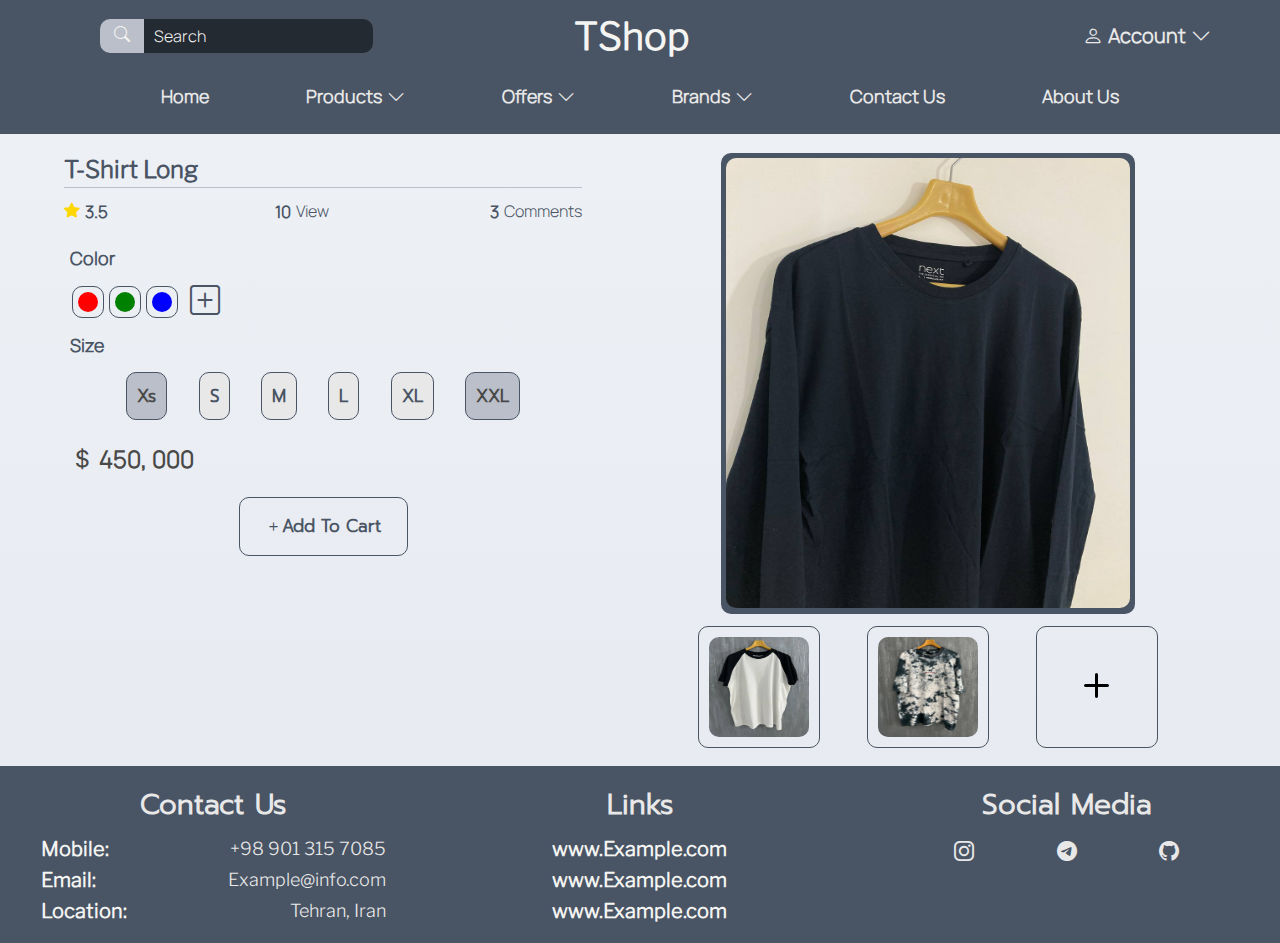
==== pages/product.html @ 07ce9eb4 "product image section added to the product.html, style in product.css and should complete open produ" ====
<!DOCTYPE html>
<html lang="en">

<head>
    <meta charset="UTF-8">
    <meta http-equiv="X-UA-Compatible" content="IE=edge">
    <meta name="viewport" content="width=device-width, initial-scale=1.0">
    <title>Product</title>
    <link rel="stylesheet" href="https://cdn.jsdelivr.net/npm/bootstrap-icons@1.9.1/font/bootstrap-icons.css">
    <link href="../css/header.css" rel="stylesheet" />
    <link href="../css/footer.css" rel="stylesheet" />
    <link href="../css/product.css" rel="stylesheet" />
</head>

<body>
    <header class="header-container">
        <div class="header-top-items-container">
            <div class="center header-searchbox-container">
                <span class="bi bi-search"></span>
                <input type="text" id="header-search-input" name="header-search-input" placeholder="Search" />
            </div>
            <a href="#" class="logo-title">TShop</a>
            <span class="center header-profile-icon" id="header-account-button">
                <i class="bi bi-person"></i> Account <i class="bi bi-chevron-down"></i>
                <div class="header-account-menu-container">
                    <a href="#" class="header-account-menu-item">Login</a>
                    <a href="#" class="header-account-menu-item">Register</a>
                    <a href="#" class="header-account-menu-item">Profile</a>
                    <a href="#" class="header-account-menu-item header-account-menu-item-active">Cart</a>
                </div>
            </span>
        </div>
        <div class="header-menu-items-container">
            <a href="#" class="header-menu-item">Home</a>
            <span class="header-menu-item center header-mega-menu-item">
                <a href="#" class="header-menu-item-title">Products</a> <i class="bi bi-chevron-down"></i>
                <div class="header-mega-menu-items-container">
                    <a href="#" class="header-mega-menu-items-container-sidebar-item">All Categories</a>
                    <a href="#" class="header-mega-menu-items-container-sidebar-item">T-shirt</a>
                    <a href="#" class="header-mega-menu-items-container-sidebar-item">Pants</a>
                    <a href="#" class="header-mega-menu-items-container-sidebar-item">Shoes</a>
                </div>
            </span>
            <span href="#" class="header-menu-item center header-mega-menu-item">
                Offers <i class="bi bi-chevron-down"></i>
                <div class="header-mega-menu-items-container">
                    <a href="#" class="header-mega-menu-items-container-sidebar-item">All Categories</a>
                    <a href="#" class="header-mega-menu-items-container-sidebar-item">T-shirt</a>
                    <a href="#" class="header-mega-menu-items-container-sidebar-item">Pants</a>
                    <a href="#" class="header-mega-menu-items-container-sidebar-item">Shoes</a>
                </div>
            </span>
            <span href="#" class="header-menu-item center header-mega-menu-item">
                <a href="./brands.html" class="header-menu-item-title">Brands</a>
                <i class="bi bi-chevron-down"></i>
                <div class="header-mega-menu-items-container">
                    <a href="./brands.html" class="header-mega-menu-items-container-sidebar-item">All Brands</a>
                    <a href="#" class="header-mega-menu-items-container-sidebar-item">Nike</a>
                    <a href="#" class="header-mega-menu-items-container-sidebar-item">Adidas</a>
                    <a href="#" class="header-mega-menu-items-container-sidebar-item">Puma</a>
                </div>
            </span>
            <a href="#" class="header-menu-item">Contact Us</a>
            <a href="#" class="header-menu-item">About Us</a>
        </div>
    </header>

    <section class="product-intro-section">
        <div class="product-info-container">
            <h1 class="product-info-name">T-Shirt Long</h1>
            <div class="product-rewards-container">
                <div class="center product-reward-container">
                    <i class="bi bi-star-fill"></i>
                    <span class="product-rate-point">3.5</span>
                </div>
                <div class="center product-reward-container">
                    <span class="product-rate-point">10</span>
                    <span class="product-rate-item">View</span>
                </div>
                <div class="center product-reward-container">
                    <span class="product-rate-point">3</span>
                    <span class="product-rate-item">Comments</span>
                </div>
            </div>
            <div class="product-add-to-cart-section">
                <h4 class="product-add-to-cart-title">Color</h4>
                <div class="product-size-choose-container">
                    <div class="product-add-to-cart-icons-container">
                        <div class="product-add-to-cart-icon-container">
                            <div class="colors-item-container">
                                <div class="center colors-item colors-item-active">
                                    <span class="colors-item-red"></span>
                                </div>
                                <div class="center colors-item colors-item-active">
                                    <span class="colors-item-green"></span>
                                </div>
                                <div class="center colors-item colors-item-active">
                                    <span class="colors-item-blue"></span>
                                </div>
                                <div class="center colors-item">
                                    <span class="colors-item-yellow"></span>
                                </div>
                                <div class="center colors-item">
                                    <span class="colors-item-white"></span>
                                </div>
                                <div class="center colors-item">
                                    <span class="colors-item-black"></span>
                                </div>
                            </div>
                            <i class="bi bi-plus-square" id="open-color-menu-button"></i>
                            <i class="bi bi-x-square" id="close-color-menu-button"></i>
                        </div>
                    </div>
                </div>
                <h4 class="product-add-to-cart-title">Size</h4>
                <div class="product-size-choose-container">
                    <div class="product-add-to-cart-icons-container product-size-items-container">
                        <span class="product-size">Xs</span>
                        <span class="product-size product-size-active">S</span>
                        <span class="product-size product-size-active">M</span>
                        <span class="product-size product-size-active">L</span>
                        <span class="product-size product-size-active">XL</span>
                        <span class="product-size">XXL</span>
                    </div>
                </div>
                <h3 class="product-price">
                    <i class="bi bi-currency-dollar"></i>
                    450, 000
                </h3>
                <a href="#" class="center add-to-cart-button">
                    <i class="bi bi-plus"></i>Add To Cart
                </a>
            </div>
        </div>
        <div class="product-images-container">
            <div class="product-main-image-container">
                <img class="product-main-image" src="../img/products-images/T-shirt1.jpeg" alt="" />
            </div>
            <div class="product-gallery-images-section">
                <div class="center product-gallery-image-container">
                    <img class="product-gallery-image" src="../img/products-images/T-shirt2.jpeg" alt="">
                </div>
                <div class="center product-gallery-image-container">
                    <img class="product-gallery-image" src="../img/products-images/T-shirt3.jpeg" alt="">
                </div>
                <div class="center product-gallery-image-container">
                    <i class="bi bi-plus" id="open-product-gallery-image-button"></i>
                </div>
            </div>
        </div>
    </section>

    <footer class="footer-container">
        <div class="footer-section-container">
            <h4 class="footer-item-title">Contact Us</h4>
            <ul class="footer-item-list">
                <li class="footer-list-item-row">
                    <span class="footer-list-item-title">Mobile: </span>
                    <span class="footer-list-item-value">+98 901 315 7085</span>
                </li>
                <li class="footer-list-item-row">
                    <span class="footer-list-item-title">Email: </span>
                    <span class="footer-list-item-value">Example@info.com</span>
                </li>
                <li class="footer-list-item-row">
                    <span class="footer-list-item-title">Location: </span>
                    <span class="footer-list-item-value">Tehran, Iran</span>
                </li>
            </ul>
        </div>
        <div class="footer-section-container">
            <h4 class="footer-item-title">Links</h4>
            <ul class="footer-item-list">
                <a href="#" class="footer-list-item-links">www.Example.com</a>
                <a href="#" class="footer-list-item-links">www.Example.com</a>
                <a href="#" class="footer-list-item-links">www.Example.com</a>
            </ul>
        </div>
        <div class="footer-section-container">
            <h4 class="footer-item-title">Social Media</h4>
            <ul class="footer-icons-container">
                <a href="#" class="footer-icon-link"><i class="bi bi-instagram"></i></a>
                <a href="#" class="footer-icon-link"><i class="bi bi-telegram"></i></a>
                <a href="#" class="footer-icon-link"><i class="bi bi-github"></i></a>
            </ul>
        </div>
    </footer>
    <script src="../js/header.js"></script>
    <script src="../js/product.js"></script>
</body>

</html>
---- css/header.css ----
@font-face {
    font-family: header-logo;
    src: url("../fonts/LibreFranklin-Light.ttf");
}

@font-face {
    font-family: header-menu-item;
    src: url("../fonts/Manrope-Light.ttf");
}

.header-container {
    width: 100%;
    padding: 1% 0;
    display: flex;
    flex-direction: column;
    background-color: rgba(73, 84, 100, 1);
}

.header-top-items-container {
    width: 90%;
    margin: 0 auto;
    display: flex;
    align-items: center;
    justify-content: space-between;
}

.header-searchbox-container,
.logo-title {
    width: 30%;
}

.header-searchbox-container>span.bi-search {
    border-radius: 10px 0 0 10px;
    padding: 2% 4%;
    height: 20px;
    max-height: 20px;
    color: #F4F4F2;
    font-weight: bold;
    background-color: #BBBFCA;
    cursor: pointer;
    transition: all 500ms;
}

.header-searchbox-container>span.bi-search:hover {
    background-color: #F4F4F2;
    color: rgb(73, 84, 100);
}

#header-search-input {
    padding: 2% 7% 2% 3%;
    height: 20px;
    max-height: 20px;
    background-color: rgba(0, 0, 0, .5);
    border: none;
    border-radius: 0 10px 10px 0;
}

#header-search-input,
#header-search-input::placeholder {
    color: #F4F4F2;
    font-weight: normal;
    font-size: 16px;
    font-family: header-menu-item;
}

.logo-title {
    font-size: 38px;
    font-weight: bold;
    font-family: header-logo;
    color: #F4F4F2;
    cursor: pointer;
    transition: all 300ms;
}

.header-profile-icon {
    color: #E8E8E8;
    font-size: 20px;
    font-weight: bold;
    font-family: header-menu-item;
    cursor: pointer;
    transition: all 500ms;
}

.header-profile-icon>i {
    margin-right: 5px;
}

.header-profile-icon:hover {
    color: #F4F4F2;
}

@keyframes showScrollMenuItems {
    from {
        max-height: 0;
    }

    to {
        max-height: 100%;
    }
}

@keyframes showScrollMenuItem {
    from {
        opacity: 0;
        padding: 0;
    }

    to {
        padding: 1%;
        opacity: 1;
    }
}

@keyframes hideScrollMenuItems {
    from {
        max-height: 100%;
        padding: 1%;
    }

    to {
        padding: 0;
        max-height: 0;
    }
}

.header-account-menu-container {
    display: none;
    width: 150px;
    flex-direction: column;
    align-items: center;
    border-radius: 0 0 10px 10px;
    background-color: #E8E8E8;
    position: absolute;
    z-index: 1;
    top: 50px;
    max-height: 0;
}

.header-account-menu-item {
    margin: 5% 0;
    color: #495464;
    font-weight: bold;
    font-size: 18px;
    font-family: header-menu-item;
    cursor: pointer;
    opacity: 0;
}

.header-menu-items-container {
    width: 90%;
    margin: 2% auto 1%;
    display: flex;
    align-items: center;
    justify-content: space-evenly;
}

.header-menu-item {
    color: #E8E8E8;
    font-weight: bold;
    font-size: 18px;
    font-family: header-menu-item;
    cursor: pointer;
}

.header-menu-item:hover {
    color: #F4F4F2;
}

.header-mega-menu-item>i.bi-chevron-down,
#header-account-button>i.bi-chevron-down {
    margin-left: 5px;
}

.header-mega-menu-items-container {
    display: none;
    position: absolute;
    z-index: 1;
    width: 150px;
    border-radius: 0 0 10px 10px;
    background-color: #E8E8E8;
    top: 108px;
    flex-direction: column;
    align-items: center;
    max-height: 0;
}

.header-mega-menu-items-container-sidebar-item {
    margin: 5% 0;
    font-weight: normal;
    font-size: 17px;
    color: #495464;
    cursor: pointer;
    font-family: header-menu-item;
    opacity: 0;
}

/*
Drop downs menu animation classes
*/

.header-account-menu-container-active {
    display: flex;
    animation-name: showScrollMenuItems;
    animation-duration: 2s;
    animation-fill-mode: forwards;
    animation-iteration-count: 1;
}

.header-account-menu-item-active {
    animation-name: showScrollMenuItem;
    animation-duration: 1500ms;
    animation-fill-mode: forwards;
    animation-iteration-count: 1;
}

.header-menu-item-title {
    color: inherit;
}
---- css/footer.css ----
@font-face {
    font-family: header-logo;
    src: url("../fonts/LibreFranklin-Light.ttf");
}

@font-face {
    font-family: product-card-title;
    src: url("../fonts/Prompt-Light.ttf");
}

.footer-container {
    margin: 1% 0 0;
    padding: 1% 0;
    width: 100%;
    display: flex;
    justify-content: space-around;
    background-color: #495464;
}

.footer-section-container {
    width: 30%;
    display: flex;
    flex-direction: column;
    align-items: center;
}

.footer-item-title {
    margin: 1% 0;
    color: #E8E8E8;
    font-weight: bold;
    font-size: 28px;
    font-family: product-card-title;
}

.footer-item-list {
    width: 90%;
    margin: 1% auto;
    display: flex;
    flex-direction: column;
}

.footer-list-item-row {
    width: 100%;
    margin: 1% 0;
    display: flex;
    align-items: center;
    justify-content: space-between;
}

.footer-list-item-title {
    width: 50%;
    color: rgb(244, 244, 242);
    font-weight: bold;
    font-size: 20px;
    font-family: header-logo;
}

.footer-list-item-value {
    text-align: right;
    width: 50%;
    color: #E8E8E8;
    font-weight: normal;
    font-size: 18px;
    font-family: header-logo;
}

.footer-list-item-links {
    margin: 1% auto;
    font-weight: bold;
    font-size: 20px;
    font-family: header-logo;
    color: rgb(244, 244, 242);
}

.footer-icons-container {
    margin: 2% auto;
    width: 80%;
    display: flex;
    align-items: center;
    justify-content: space-around;
}

.footer-icon-link {
    width: 30%;
    margin: 1% 0;
    display: flex;
    align-items: center;
    justify-content: center;
}

.footer-icon-link>i {
    font-size: 20px;
    color: #E8E8E8;
}
---- css/product.css ----
* {
    margin: 0;
    padding: 0;
    list-style: none;
    text-decoration: none;
}

@font-face {
    font-family: product-name;
    src: url("../fonts/LibreFranklin-Light.ttf");
}

@font-face {
    font-family: product-info;
    src: url("../fonts/Manrope-Light.ttf");
}

@font-face {
    font-family: tag;
    src: url("../fonts/Prompt-Light.ttf");
}

@font-face {
    font-family: category-name;
    src: url("../fonts/HindSiliguri-Light.ttf");
}

/*
color palette:
#F4F4F2 -> rgb(244, 244, 242) white
#E8E8E8 -> rgb(232, 232, 232) white-gray
#BBBFCA -> rgb(187, 191, 202) gray
#495464 -> rgb(73, 84, 100) dark-navy
*/

body {
    min-height: 100vh;
    background-image: linear-gradient(to top, #e6e9f0 0%, #eef1f5 100%);
}

.center {
    display: flex;
    align-items: center;
    justify-content: center;
}

.product-intro-section {
    width: 90%;
    margin: 1% auto;
    display: flex;
}

.product-info-container {
    width: 50%;
    display: flex;
    flex-direction: column;
}

.product-info-name {
    margin: 1% 0;
    padding: .5% 0;
    width: 90%;
    text-align: left;
    color: #495464;
    font-weight: bold;
    font-size: 24px;
    font-family: product-name;
    border-bottom: 1px solid #BBBFCA;
}

.product-rewards-container {
    margin: 1% 0;
    width: 90%;
    display: flex;
    align-items: center;
    justify-content: space-between;
}

.product-reward-container {
    justify-content: space-around;
}

.product-reward-container>i {
    color: gold;
}

.product-rate-point {
    margin: 0 5px;
    color: #495464;
    font-weight: bold;
    font-size: 17px;
    font-family: product-info;
}

.product-rate-item {
    color: #495464;
    font-weight: normal;
    font-family: product-info;
}

.product-add-to-cart-section {
    margin: 2% 0;
    padding: 1%;
    width: 88%;
    min-height: 320px;
    justify-content: space-between;
    background-color: transparent;
    border-radius: 10px;
    display: flex;
    flex-direction: column;
}

.product-size-choose-container {
    margin: 1% 0;
    display: flex;
    flex-direction: column;
}

.product-add-to-cart-title {
    color: #495464;
    font-weight: bold;
    font-size: 18px;
    font-family: product-info;
}

.product-add-to-cart-icon-container {
    margin: 1% 0;
    width: 100%;
    display: flex;
    align-items: center;
    font-size: 18px;
    color: #495464;
    flex-wrap: wrap;
}

#open-color-menu-button,
#close-color-menu-button {
    font-size: 25px;
    cursor: pointer;
}

#open-color-menu-button::before,
#close-color-menu-button::before {
    font-size: 30px;
}

#close-color-menu-button {
    display: none;
}

.colors-item-container {
    width: 120px;
    display: flex;
    flex-wrap: wrap;
    align-items: center;
}

.colors-item {
    display: none;
    margin: 1% 2%;
    width: 30px;
    height: 30px;
    border: 1px solid #495464;
    border-radius: 10px;
    animation-name: hideColorItems;
    animation-fill-mode: forwards;
    animation-iteration-count: 1;
    animation-duration: 500ms;
}

.colors-item-active {
    display: flex;
    animation-name: showColorItems;
    animation-fill-mode: forwards;
    animation-iteration-count: 1;
    animation-duration: 500ms;
    transition: all 500ms;
}

.colors-item-active:hover {
    background-color: #495464;
}

.colors-item-choosen {
    display: flex;
    animation-name: showColorItems;
    animation-fill-mode: forwards;
    animation-iteration-count: 1;
    animation-duration: 500ms;
    background-color: #495464;
}

@keyframes hideColorItems {
    from {
        opacity: 1;
    }

    to {
        opacity: 0;
    }
}

@keyframes showColorItems {
    from {
        opacity: 0;
    }

    to {
        opacity: 1;
    }
}

.colors-item>span {
    width: 20px;
    height: 20px;
    border-radius: 10px;
    cursor: pointer;
}

.colors-item-red {
    background-color: red;
}

.colors-item-green {
    background-color: green;
}

.colors-item-blue {
    background-color: blue;
}

.colors-item-yellow {
    background-color: yellow;
}

.colors-item-white {
    background-color: white;
}

.colors-item-black {
    background-color: black;
}

.product-size {
    padding: 10px;
    border: 1px solid #495464;
    border-radius: 10px;
    font-weight: bold;
    font-size: 17px;
    font-family: tag;
    color: #494949;
    background-color: #BBBFCA;
}

.product-size-items-container {
    width: 90%;
    margin: 1% auto;
    display: flex;
    align-items: center;
    justify-content: space-evenly;
}

.product-size-active {
    background-color: #E8E8E8;
    color: #495464;
    cursor: pointer;
    transition: all 500ms;
}

.product-size-active:hover {
    background-color: #495464;
    color: #E8E8E8;
}

.product-size-choose {
    background-color: #495464;
    color: #E8E8E8;
}

.product-price {
    margin: 1.5% 0;
    text-align: left;
    font-weight: bold;
    font-size: 24px;
    color: #494949;
    font-family: product-info;
}

.add-to-cart-button {
    position: relative;
    margin: 2% auto;
    padding: 3% 5%;
    width: fit-content;
    color: #495464;
    border: 1px solid #495464;
    background-color: transparent;
    border-radius: 10px;
    cursor: pointer;
    font-weight: bold;
    font-size: 17px;
    font-family: tag;
    z-index: 0;
}

.add-to-cart-button::before {
    content: "";
    position: absolute;
    top: 0;
    left: 0;
    width: 0;
    height: 100%;
    background-color: #495464;
    border-radius: 10px;
    transition: all 300ms;
    z-index: -1;
}

.add-to-cart-button:hover {
    color: #eef1f5;
}

.add-to-cart-button:hover::before {
    width: 100%;
}

.product-images-container {
    width: 50%;
    display: flex;
    flex-direction: column;
    min-height: 320px;
}

.product-main-image-container {
    width: 70%;
    max-height: 450px;
    margin: 1% auto;
    padding: 1%;
    border-radius: 10px;
    background-color: #495464;
}

.product-main-image {
    width: 100%;
    max-height: 100%;
    border-radius: 10px;
}

.product-gallery-images-section {
    width: 80%;
    margin: 1% auto;
    display: flex;
    justify-content: space-between;
    align-items: center;
}

.product-gallery-image-container {
    width: 120px;
    height: 120px;
    border: 1px solid #495464;
    border-radius: 10px;
}

.product-gallery-image {
    width: 100px;
    height: 100px;
    max-width: 100px;
    max-height: 100px;
    border-radius: 10px;
}

#open-product-gallery-image-button {
    font-weight: bold;
    font-size: 50px;
    cursor: pointer;
}
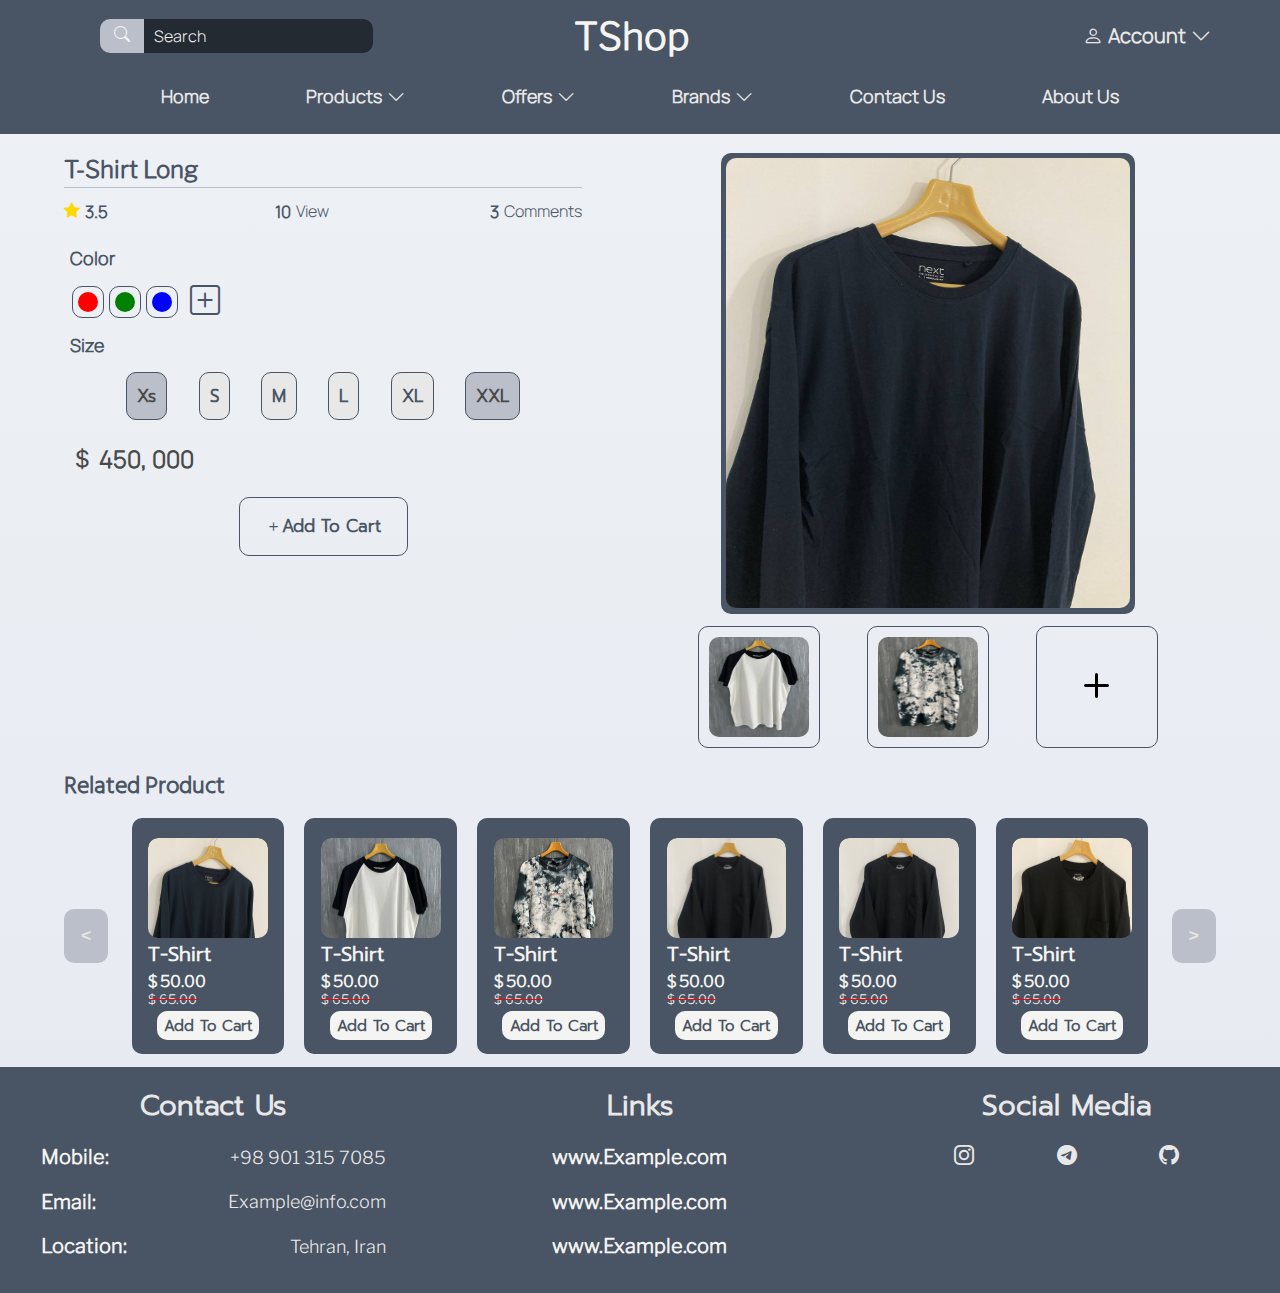
==== commit 63a8054d: "Product.html -> related Product Carousel Added" ====
--- a/pages/product.html
+++ b/pages/product.html
@@ -148,8 +148,231 @@
                 </div>
             </div>
         </div>
+        <div class="product-gallery-image-modal-section">
+            <i class="bi bi-x-lg" id="close-product-gallery-modal-button"></i>
+            <div class="center product-modal-image-container">
+                <img src="" id="product-modal-image" alt="" />
+            </div>
+            <div class="product-gallery-images-section">
+                <div class="center product-gallery-image-container">
+                    <img class="product-gallery-image" src="../img/products-images/T-shirt2.jpeg" alt="">
+                </div>
+                <div class="center product-gallery-image-container">
+                    <img class="product-gallery-image" src="../img/products-images/T-shirt3.jpeg" alt="">
+                </div>
+                <div class="center product-gallery-image-container">
+                    <img class="product-gallery-image" src="../img/products-images/T-shirt4.jpeg" alt="">
+                </div>
+                <div class="center product-gallery-image-container">
+                    <img class="product-gallery-image" src="../img/products-images/T-shirt5.jpeg" alt="">
+                </div>
+            </div>
+        </div>
     </section>
-
+    <!-- Related Product Carousel Section -->
+    <h3 class="section-title">Related Product</h3>
+    <section class="center carousel-container">
+        <button class="change-carousel-items-button" id="change-carousel-items-button-previous">&lt;</button>
+        <div class="carousel-items-container">
+            <div class="carousel-product-card carousel-product-card-active">
+                <div class="carousel-product-card-image-container">
+                    <img src="../img/products-images/T-shirt1.jpeg" class="carousel-product-card-image" alt="T-shirt" />
+                    <div class="carousel-product-card-image-dark-theme">
+                        <a href="#" class="carousel-add-to-cart-button"><i class="bi bi-bag-plus"></i></a>
+                    </div>
+                </div>
+                <div class="carousel-product-card-info-container">
+                    <a href="#" class="product-cart-title">T-Shirt</a>
+                    <div class="product-cart-price-container">
+                        <span class="product-cart-price">$ 50.00</span>
+                        <span class="product-cart-price-before-off">$ 65.00</span>
+                    </div>
+                    <a href="#" class="product-cart-button">Add To cart</a>
+                </div>
+            </div>
+            <div class="carousel-product-card carousel-product-card-active">
+                <div class="carousel-product-card-image-container">
+                    <img src="../img/products-images/T-shirt2.jpeg" class="carousel-product-card-image" alt="T-shirt" />
+                    <div class="carousel-product-card-image-dark-theme">
+                        <a href="#" class="carousel-add-to-cart-button"><i class="bi bi-bag-plus"></i></a>
+                    </div>
+                </div>
+                <div class="carousel-product-card-info-container">
+                    <a href="#" class="product-cart-title">T-Shirt</a>
+                    <div class="product-cart-price-container">
+                        <span class="product-cart-price">$ 50.00</span>
+                        <span class="product-cart-price-before-off">$ 65.00</span>
+                    </div>
+                    <a href="#" class="product-cart-button">Add To cart</a>
+                </div>
+            </div>
+            <div class="carousel-product-card carousel-product-card-active">
+                <div class="carousel-product-card-image-container">
+                    <img src="../img/products-images/T-shirt3.jpeg" class="carousel-product-card-image" alt="T-shirt" />
+                    <div class="carousel-product-card-image-dark-theme">
+                        <a href="#" class="carousel-add-to-cart-button"><i class="bi bi-bag-plus"></i></a>
+                    </div>
+                </div>
+                <div class="carousel-product-card-info-container">
+                    <a href="#" class="product-cart-title">T-Shirt</a>
+                    <div class="product-cart-price-container">
+                        <span class="product-cart-price">$ 50.00</span>
+                        <span class="product-cart-price-before-off">$ 65.00</span>
+                    </div>
+                    <a href="#" class="product-cart-button">Add To cart</a>
+                </div>
+            </div>
+            <div class="carousel-product-card carousel-product-card-active">
+                <div class="carousel-product-card-image-container">
+                    <img src="../img/products-images/T-shirt4.jpeg" class="carousel-product-card-image" alt="T-shirt" />
+                    <div class="carousel-product-card-image-dark-theme">
+                        <a href="#" class="carousel-add-to-cart-button"><i class="bi bi-bag-plus"></i></a>
+                    </div>
+                </div>
+                <div class="carousel-product-card-info-container">
+                    <a href="#" class="product-cart-title">T-Shirt</a>
+                    <div class="product-cart-price-container">
+                        <span class="product-cart-price">$ 50.00</span>
+                        <span class="product-cart-price-before-off">$ 65.00</span>
+                    </div>
+                    <a href="#" class="product-cart-button">Add To cart</a>
+                </div>
+            </div>
+
+            <div class="carousel-product-card carousel-product-card-active">
+                <div class="carousel-product-card-image-container">
+                    <img src="../img/products-images/T-shirt4.jpeg" class="carousel-product-card-image" alt="T-shirt" />
+                    <div class="carousel-product-card-image-dark-theme">
+                        <a href="#" class="carousel-add-to-cart-button"><i class="bi bi-bag-plus"></i></a>
+                    </div>
+                </div>
+                <div class="carousel-product-card-info-container">
+                    <a href="#" class="product-cart-title">T-Shirt</a>
+                    <div class="product-cart-price-container">
+                        <span class="product-cart-price">$ 50.00</span>
+                        <span class="product-cart-price-before-off">$ 65.00</span>
+                    </div>
+                    <a href="#" class="product-cart-button">Add To cart</a>
+                </div>
+            </div>
+
+            <div class="carousel-product-card carousel-product-card-active">
+                <div class="carousel-product-card-image-container">
+                    <img src="../img/products-images/T-shirt5.jpeg" class="carousel-product-card-image" alt="T-shirt" />
+                    <div class="carousel-product-card-image-dark-theme">
+                        <a href="#" class="carousel-add-to-cart-button"><i class="bi bi-bag-plus"></i></a>
+                    </div>
+                </div>
+                <div class="carousel-product-card-info-container">
+                    <a href="#" class="product-cart-title">T-Shirt</a>
+                    <div class="product-cart-price-container">
+                        <span class="product-cart-price">$ 50.00</span>
+                        <span class="product-cart-price-before-off">$ 65.00</span>
+                    </div>
+                    <a href="#" class="product-cart-button">Add To cart</a>
+                </div>
+            </div>
+            <div class="carousel-product-card">
+                <div class="carousel-product-card-image-container">
+                    <img src="../img/products-images/T-shirt4.jpeg" class="carousel-product-card-image" alt="T-shirt" />
+                    <div class="carousel-product-card-image-dark-theme">
+                        <a href="#" class="carousel-add-to-cart-button"><i class="bi bi-bag-plus"></i></a>
+                    </div>
+                </div>
+                <div class="carousel-product-card-info-container">
+                    <a href="#" class="product-cart-title">T-Shirt</a>
+                    <div class="product-cart-price-container">
+                        <span class="product-cart-price">$ 50.00</span>
+                        <span class="product-cart-price-before-off">$ 65.00</span>
+                    </div>
+                    <a href="#" class="product-cart-button">Add To cart</a>
+                </div>
+            </div>
+            <div class="carousel-product-card">
+                <div class="carousel-product-card-image-container">
+                    <img src="../img/products-images/T-shirt5.jpeg" class="carousel-product-card-image" alt="T-shirt" />
+                    <div class="carousel-product-card-image-dark-theme">
+                        <a href="#" class="carousel-add-to-cart-button"><i class="bi bi-bag-plus"></i></a>
+                    </div>
+                </div>
+                <div class="carousel-product-card-info-container">
+                    <a href="#" class="product-cart-title">T-Shirt</a>
+                    <div class="product-cart-price-container">
+                        <span class="product-cart-price">$ 50.00</span>
+                        <span class="product-cart-price-before-off">$ 65.00</span>
+                    </div>
+                    <a href="#" class="product-cart-button">Add To cart</a>
+                </div>
+            </div>
+            <div class="carousel-product-card">
+                <div class="carousel-product-card-image-container">
+                    <img src="../img/products-images/T-shirt1.jpeg" class="carousel-product-card-image" alt="T-shirt" />
+                    <div class="carousel-product-card-image-dark-theme">
+                        <a href="#" class="carousel-add-to-cart-button"><i class="bi bi-bag-plus"></i></a>
+                    </div>
+                </div>
+                <div class="carousel-product-card-info-container">
+                    <a href="#" class="product-cart-title">T-Shirt</a>
+                    <div class="product-cart-price-container">
+                        <span class="product-cart-price">$ 50.00</span>
+                        <span class="product-cart-price-before-off">$ 65.00</span>
+                    </div>
+                    <a href="#" class="product-cart-button">Add To cart</a>
+                </div>
+            </div>
+            <div class="carousel-product-card">
+                <div class="carousel-product-card-image-container">
+                    <img src="../img/products-images/T-shirt2.jpeg" class="carousel-product-card-image" alt="T-shirt" />
+                    <div class="carousel-product-card-image-dark-theme">
+                        <a href="#" class="carousel-add-to-cart-button"><i class="bi bi-bag-plus"></i></a>
+                    </div>
+                </div>
+                <div class="carousel-product-card-info-container">
+                    <a href="#" class="product-cart-title">T-Shirt</a>
+                    <div class="product-cart-price-container">
+                        <span class="product-cart-price">$ 50.00</span>
+                        <span class="product-cart-price-before-off">$ 65.00</span>
+                    </div>
+                    <a href="#" class="product-cart-button">Add To cart</a>
+                </div>
+            </div>
+
+            <div class="carousel-product-card">
+                <div class="carousel-product-card-image-container">
+                    <img src="../img/products-images/T-shirt3.jpeg" class="carousel-product-card-image" alt="T-shirt" />
+                    <div class="carousel-product-card-image-dark-theme">
+                        <a href="#" class="carousel-add-to-cart-button"><i class="bi bi-bag-plus"></i></a>
+                    </div>
+                </div>
+                <div class="carousel-product-card-info-container">
+                    <a href="#" class="product-cart-title">T-Shirt</a>
+                    <div class="product-cart-price-container">
+                        <span class="product-cart-price">$ 50.00</span>
+                        <span class="product-cart-price-before-off">$ 65.00</span>
+                    </div>
+                    <a href="#" class="product-cart-button">Add To cart</a>
+                </div>
+            </div>
+            <div class="carousel-product-card">
+                <div class="carousel-product-card-image-container">
+                    <img src="../img/products-images/T-shirt4.jpeg" class="carousel-product-card-image" alt="T-shirt" />
+                    <div class="carousel-product-card-image-dark-theme">
+                        <a href="#" class="carousel-add-to-cart-button"><i class="bi bi-bag-plus"></i></a>
+                    </div>
+                </div>
+                <div class="carousel-product-card-info-container">
+                    <a href="#" class="product-cart-title">T-Shirt</a>
+                    <div class="product-cart-price-container">
+                        <span class="product-cart-price">$ 50.00</span>
+                        <span class="product-cart-price-before-off">$ 65.00</span>
+                    </div>
+                    <a href="#" class="product-cart-button">Add To cart</a>
+                </div>
+            </div>
+        </div>
+        <button class="change-carousel-items-button" id="change-carousel-items-button-next">&gt;</button>
+    </section>
+    <!-- TODO: Make Comment Section and Related Products Carousel -->
     <footer class="footer-container">
         <div class="footer-section-container">
             <h4 class="footer-item-title">Contact Us</h4>
--- a/css/footer.css
+++ b/css/footer.css
@@ -9,6 +9,7 @@
 }
 
 .footer-container {
+    min-height: 200px;
     margin: 1% 0 0;
     padding: 1% 0;
     width: 100%;
@@ -25,7 +26,7 @@
 }
 
 .footer-item-title {
-    margin: 1% 0;
+    margin: 1% 0 2%;
     color: #E8E8E8;
     font-weight: bold;
     font-size: 28px;
@@ -34,9 +35,11 @@
 
 .footer-item-list {
     width: 90%;
-    margin: 1% auto;
+    min-height: 120px;
+    margin: 2% auto;
     display: flex;
     flex-direction: column;
+    justify-content: space-between;
 }
 
 .footer-list-item-row {
--- a/css/product.css
+++ b/css/product.css
@@ -358,6 +358,12 @@
     height: 120px;
     border: 1px solid #495464;
     border-radius: 10px;
+    cursor: pointer;
+    transition: all 300ms;
+}
+
+.product-gallery-image-container:hover {
+    opacity: .8;
 }
 
 .product-gallery-image {
@@ -372,4 +378,275 @@
     font-weight: bold;
     font-size: 50px;
     cursor: pointer;
+}
+
+.product-gallery-image-modal-section {
+    width: 100%;
+    height: 100%;
+    position: fixed;
+    z-index: 1;
+    left: 0;
+    top: 0;
+    overflow: auto;
+    background-color: rgba(0, 0, 0, .8);
+    display: none;
+    flex-direction: column;
+    align-items: center;
+    justify-content: center;
+}
+
+@keyframes zoomInModal {
+    from {
+        transform: scale(0)
+    }
+
+    to {
+        transform: scale(1)
+    }
+}
+
+#close-product-gallery-modal-button::before {
+    color: #E8E8E8;
+    font-size: 20px;
+}
+
+#close-product-gallery-modal-button {
+    position: absolute;
+    top: 15px;
+    right: 15px;
+    cursor: pointer;
+}
+
+.product-modal-image-container {
+    width: 350px;
+    height: 450px;
+    padding: 1%;
+    border-radius: 10px;
+    background-color: #f2f2f2;
+    animation-name: zoomInModal;
+    animation-duration: 0.6s;
+}
+
+#product-modal-image {
+    width: 100%;
+    height: 100%;
+    border-radius: 10px;
+}
+
+.product-gallery-image-modal-section>.product-gallery-images-section {
+    width: fit-content;
+    justify-content: space-evenly;
+    animation-name: zoomInModal;
+    animation-duration: 0.6s;
+}
+
+.product-gallery-image-modal-section>.product-gallery-images-section>.product-gallery-image-container {
+    margin: 0 20px;
+}
+
+/* 
+Section Title Style
+*/
+
+.section-title {
+    width: 90%;
+    margin: 1% auto;
+    color: #495464;
+    font-weight: bold;
+    font-size: 24px;
+    font-family: category-name;
+    text-transform: capitalize;
+}
+
+/* 
+Related Product Section Style
+*/
+
+.carousel-container {
+    margin: 1% auto;
+    width: 90%;
+    justify-content: space-between;
+    overflow: hidden;
+    position: relative;
+}
+
+.change-carousel-items-button {
+    padding: 1.5%;
+    color: #E8E8E8;
+    font-weight: bold;
+    font-size: 17px;
+    background-color: #BBBFCA;
+    cursor: pointer;
+    border: none;
+    border-radius: 10px;
+    transition: all 400ms;
+}
+
+.change-carousel-items-button:hover {
+    color: #F4F4F2;
+    background-color: #495464;
+}
+
+.carousel-items-container {
+    margin: 0 auto;
+    width: 90%;
+    display: flex;
+}
+
+.carousel-items-container::-webkit-scrollbar {
+    display: none;
+}
+
+@keyframes hideCarousel {
+    from {
+        opacity: 1;
+    }
+
+    to {
+        opacity: 0;
+    }
+
+}
+
+@keyframes showCarousel {
+    from {
+        opacity: 0;
+    }
+
+    to {
+        opacity: 1;
+    }
+
+}
+
+.carousel-product-card {
+    margin: 0 10px;
+    width: 15%;
+    display: none;
+    flex-direction: column;
+    padding: 20px 10px 10px;
+    background-color: #495464;
+    border-radius: 10px;
+    animation-name: hideCarousel;
+    animation-duration: 500ms;
+    animation-fill-mode: forwards;
+    animation-iteration-count: 1;
+}
+
+.carousel-product-card-active {
+    display: flex;
+    animation-name: showCarousel;
+    animation-duration: 500ms;
+    animation-fill-mode: forwards;
+    animation-iteration-count: 1;
+}
+
+.carousel-product-card-image-container {
+    width: 90%;
+    height: 100px;
+    margin: 0 auto;
+    border-radius: 10px;
+    position: relative;
+    overflow: hidden;
+    border-radius: 10px;
+}
+
+.carousel-product-card-image {
+    width: 100%;
+    object-fit: cover;
+    border-radius: 10px;
+}
+
+.carousel-product-card-image-dark-theme {
+    position: absolute;
+    width: 0;
+    height: 100%;
+    left: 0;
+    bottom: 0;
+    background-color: rgba(0, 0, 0, .5);
+    transition: all 800ms;
+}
+
+.carousel-add-to-cart-button {
+    display: none;
+    padding: 4%;
+    background-color: #F4F4F2;
+    color: #495464;
+    font-weight: bold;
+    font-size: 20px;
+    border: none;
+    border-radius: 10px;
+    cursor: pointer;
+    font-family: header-logo;
+}
+
+.carousel-add-to-cart-button i {
+    width: 20px;
+    height: 20px;
+}
+
+.carousel-product-card-image-container:hover .carousel-product-card-image-dark-theme {
+    display: flex;
+    flex-wrap: nowrap;
+    align-items: center;
+    justify-content: center;
+    width: 100%;
+}
+
+.carousel-product-card-image-container:hover .carousel-add-to-cart-button {
+    display: block;
+}
+
+.carousel-product-card-info-container {
+    width: 90%;
+    margin: 1% auto;
+    display: flex;
+    flex-direction: column;
+}
+
+.product-cart-title {
+    color: #F4F4F2;
+    text-transform: capitalize;
+    font-weight: bold;
+    font-size: 20px;
+    font-family: product-card-title;
+}
+
+.product-cart-price-container {
+    width: 50%;
+    margin: 2% 0;
+    display: flex;
+    flex-wrap: wrap;
+    align-items: center;
+    justify-content: space-between;
+}
+
+.product-cart-price,
+.product-cart-price-before-off {
+    width: 100%;
+    color: #F4F4F2;
+    font-weight: bold;
+    font-size: 16px;
+    font-family: header-logo;
+}
+
+.product-cart-price-before-off {
+    font-weight: normal;
+    font-size: 13px;
+    text-decoration: line-through red;
+}
+
+.product-cart-button {
+    position: relative;
+    margin: 2% auto;
+    padding: 3% 6%;
+    font-weight: bold;
+    font-size: 15px;
+    font-family: product-card-title;
+    color: #495464;
+    background-color: #F4F4F2;
+    border: none;
+    border-radius: 10px;
+    text-transform: capitalize;
+    cursor: pointer;
 }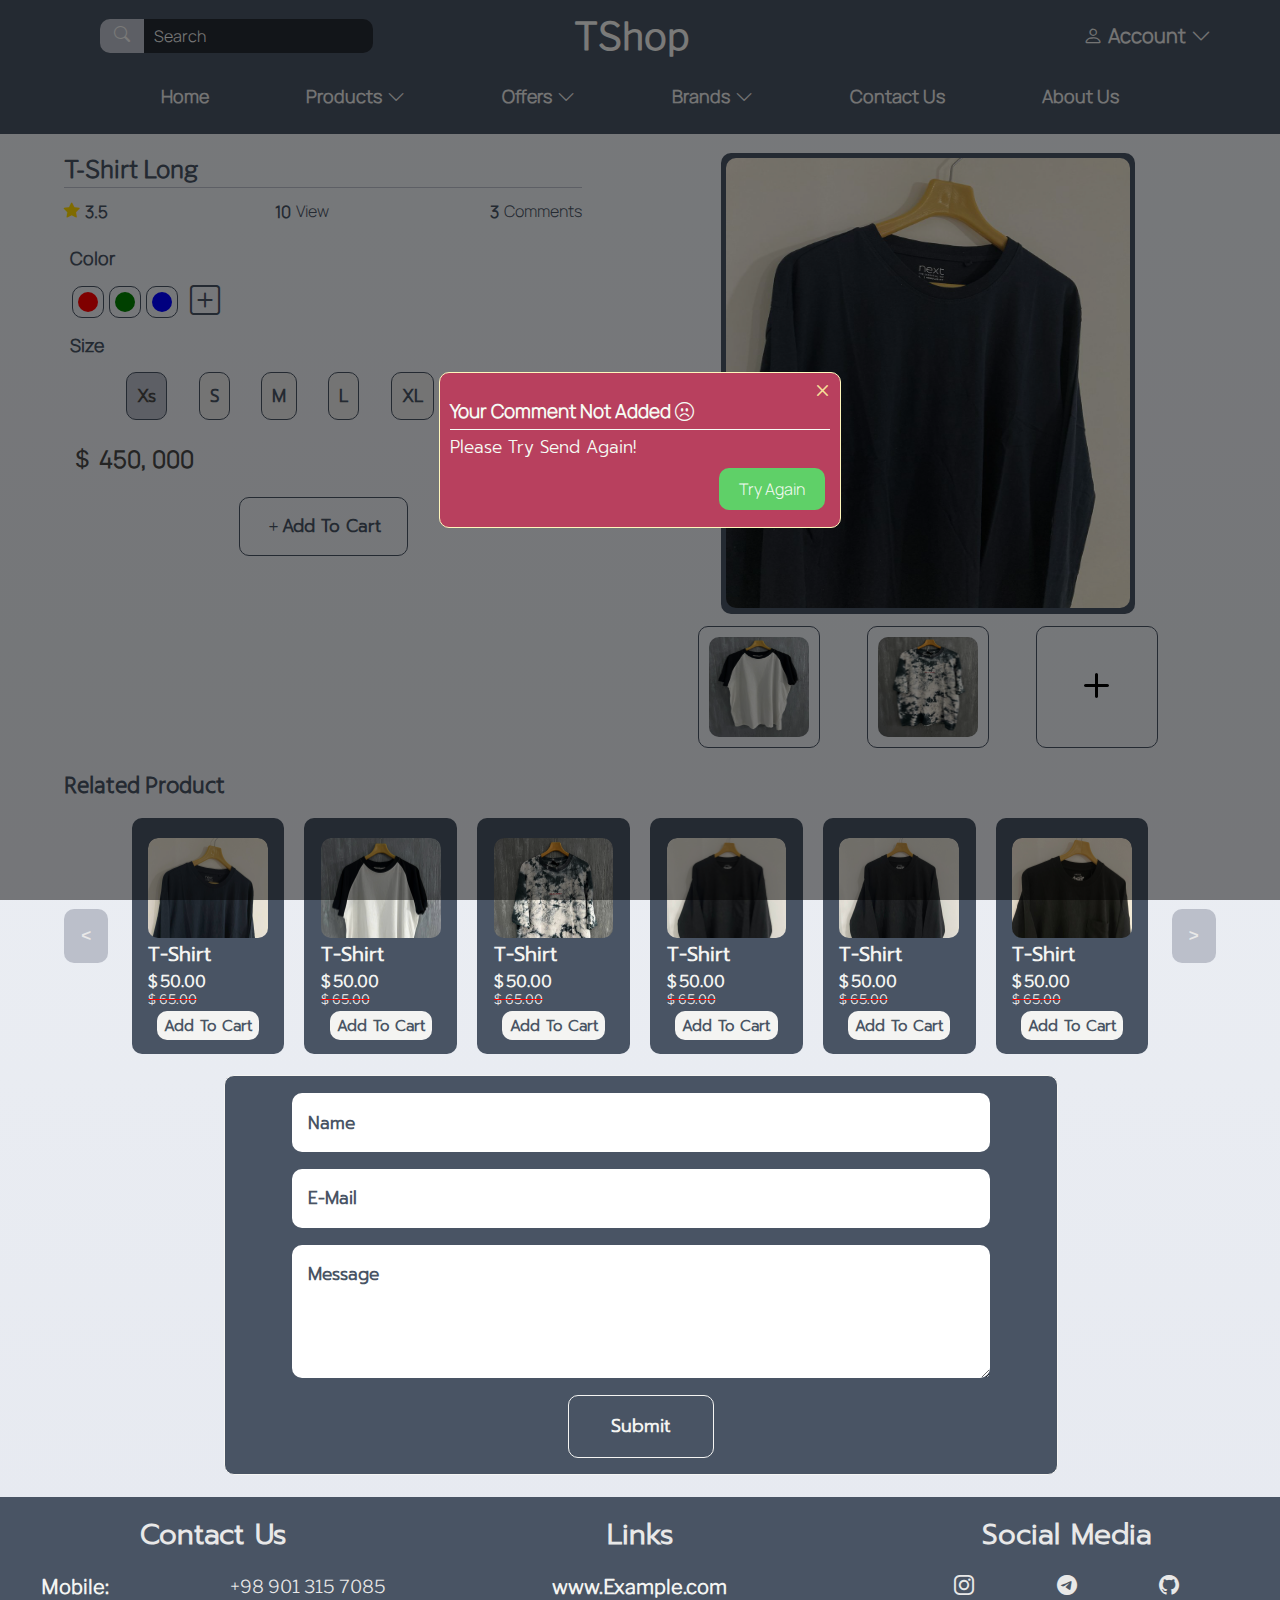
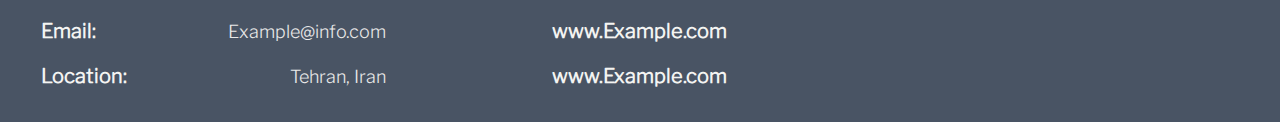
==== commit 9caf2fb7: "product.html -> Comment Section Added" ====
--- a/pages/product.html
+++ b/pages/product.html
@@ -64,7 +64,7 @@
             <a href="#" class="header-menu-item">About Us</a>
         </div>
     </header>
-
+    <!-- Product Intro Section -->
     <section class="product-intro-section">
         <div class="product-info-container">
             <h1 class="product-info-name">T-Shirt Long</h1>
@@ -373,6 +373,35 @@
         <button class="change-carousel-items-button" id="change-carousel-items-button-next">&gt;</button>
     </section>
     <!-- TODO: Make Comment Section and Related Products Carousel -->
+    <section class="comment-section">
+        <div class="comment-message-response-container">
+            <div class="succesful-comment-added-container">
+                <i class="bi bi-x"></i>
+                <h4 class="comment-added-status-header">Your Comment Added!</h4>
+                <span class="comment-added-message">
+                    Your Comment Will Share After Checking By admin
+                    <i class="bi bi-heart-fill"></i>
+                </span>
+                <button class="close-comment-modal-message-button">Close</button>
+            </div>
+            <div class="succesful-comment-added-container unsuccesful-comment-added-container">
+                <i class="bi bi-x"></i>
+                <h4 class="comment-added-status-header">Your Comment Not Added <i class="bi bi-emoji-frown"></i></h4>
+                <span class="comment-added-message">
+                    Please Try Send Again!
+                </span>
+                <button class="close-comment-modal-message-button close-comment-modal-message-button-unsuccesful">Try
+                    Again</button>
+            </div>
+        </div>
+        <form class="add-new-comment-container" action="" method="post">
+            <input class="add-new-comment-input" id="new-comment-name-input" name="name" placeholder="Name" />
+            <input class="add-new-comment-input" id="new-comment-email-input" name="email" placeholder="E-Mail" />
+            <textarea class="add-new-comment-input add-new-comment-textarea" id="new-comment-message-input"
+                name="message" placeholder="Message"></textarea>
+            <button id="new-comment-submit-form-button" type="button">Submit</button>
+        </form>
+    </section>
     <footer class="footer-container">
         <div class="footer-section-container">
             <h4 class="footer-item-title">Contact Us</h4>
--- a/css/product.css
+++ b/css/product.css
@@ -649,4 +649,173 @@
     border-radius: 10px;
     text-transform: capitalize;
     cursor: pointer;
+}
+
+.comment-section {
+    width: 65%;
+    margin: 1% auto;
+    display: flex;
+    flex-direction: column;
+}
+
+.add-new-comment-container {
+    margin: 1% auto;
+    padding: 1% 0;
+    width: 100%;
+    border-radius: 10px;
+    background-color: #495464;
+    border: 1px solid #F4F4F2;
+    display: flex;
+    flex-direction: column;
+    align-items: center;
+}
+
+.add-new-comment-input {
+    padding: 2%;
+    margin: 1% 0;
+    width: 80%;
+    border-radius: 10px;
+    border: none;
+}
+
+.add-new-comment-input,
+.add-new-comment-input::placeholder {
+    font-weight: bold;
+    font-size: 17px;
+    font-family: tag;
+    color: #495464;
+}
+
+.add-new-comment-textarea {
+    min-width: 80%;
+    max-width: 80%;
+    min-height: 100px;
+    max-height: 100px;
+}
+
+#new-comment-submit-form-button {
+    margin: 1% 0;
+    padding: 2% 5%;
+    border: 1px solid #F4F4F2;
+    border-radius: 10px;
+    font-weight: bold;
+    font-size: 18px;
+    font-family: product-card-title;
+    color: #F4F4F2;
+    background-color: transparent;
+    cursor: pointer;
+    position: relative;
+    z-index: 0;
+    transition: all 500ms;
+}
+
+#new-comment-submit-form-button::before {
+    content: "";
+    position: absolute;
+    width: 100%;
+    height: 0;
+    left: 0;
+    top: 0;
+    background-color: #F4F4F2;
+    border-radius: 10px;
+    transition: all 500ms;
+    z-index: -1;
+}
+
+#new-comment-submit-form-button:hover {
+    color: #495464;
+    border: 1px solid transparent;
+}
+
+#new-comment-submit-form-button:hover::before {
+    height: 100%;
+}
+
+.comment-message-response-container {
+    position: fixed;
+    width: 100%;
+    height: 100%;
+    top: 0;
+    left: 0;
+    z-index: 1;
+    background-color: rgba(0, 0, 0, .5);
+    display: flex;
+    align-items: center;
+    justify-content: center;
+}
+
+.succesful-comment-added-container {
+    display: none;
+    position: relative;
+    padding: 2% 0 1%;
+    width: 400px;
+    background-color: #5FD068;
+    border: 1px solid #4B8673;
+    border-radius: 10px;
+    align-items: center;
+    flex-direction: column;
+}
+
+.unsuccesful-comment-added-container {
+    display: flex;
+    background-color: #B8405E;
+    border: 1px solid #FFF7BC;
+}
+
+.succesful-comment-added-container>i.bi-x {
+    color: #F5DF99;
+    font-size: 25px;
+    position: absolute;
+    top: 5px;
+    right: 5px;
+    cursor: pointer;
+}
+
+.comment-added-status-header {
+    padding-bottom: 5px;
+    width: 95%;
+    font-weight: bold;
+    font-size: 19px;
+    color: #F6FBF4;
+    font-family: product-info;
+    border-bottom: 1px solid #F6FBF4;
+}
+
+.comment-added-message {
+    margin: 1% 0;
+    width: 95%;
+    font-size: 17px;
+    font-weight: normal;
+    font-family: tag;
+    color: #F6FBF4;
+}
+
+.comment-added-message>i {
+    color: #B8405E;
+}
+
+.close-comment-modal-message-button {
+    margin: 1% 15px 1% 0;
+    padding: 10px 20px;
+    color: #EEEEEE;
+    font-weight: normal;
+    font-size: 16px;
+    font-family: product-info;
+    background-color: #B8405E;
+    cursor: pointer;
+    border-radius: 10px;
+    border: none;
+    align-self: flex-end;
+}
+
+.message-status-modal-button-container {
+    width: 90%;
+    display: flex;
+    align-items: center;
+    justify-content: space-between;
+}
+
+.close-comment-modal-message-button-unsuccesful {
+    color: #F6FBF4;
+    background-color: #5FD068;
 }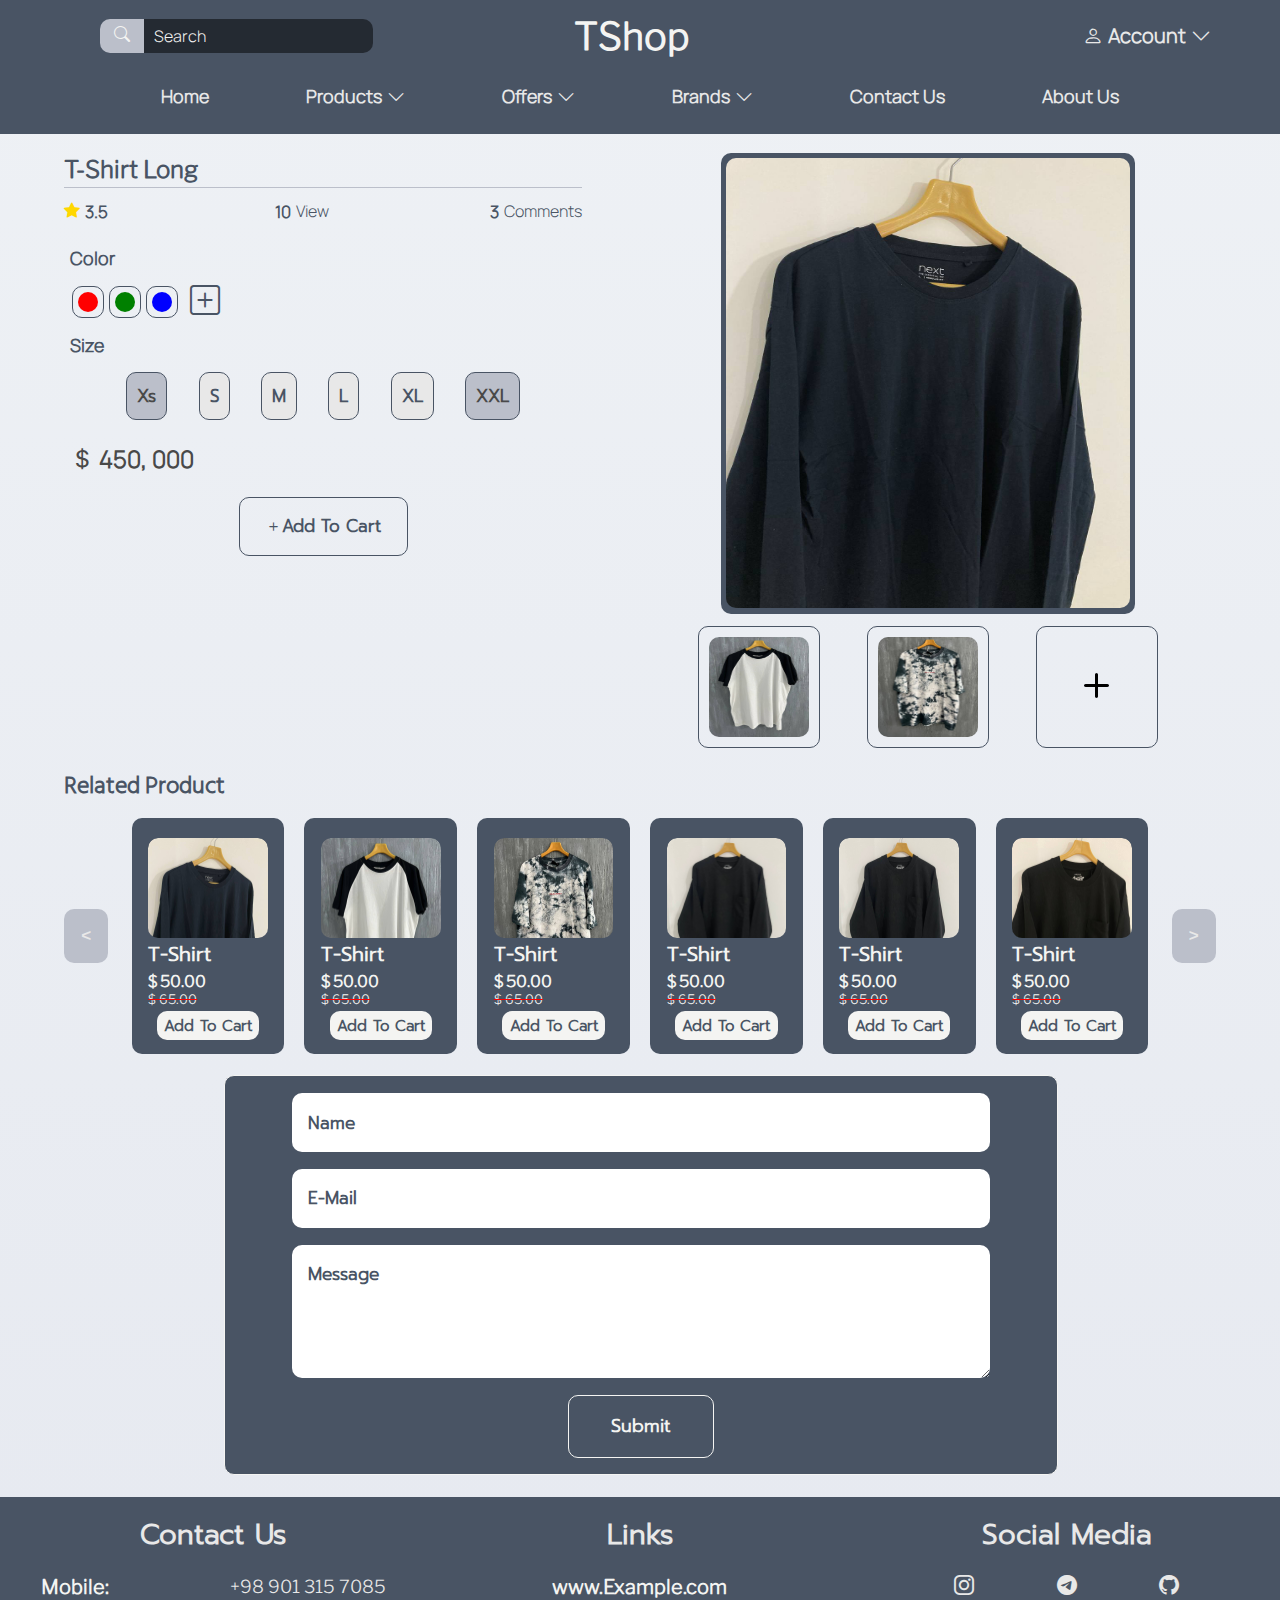
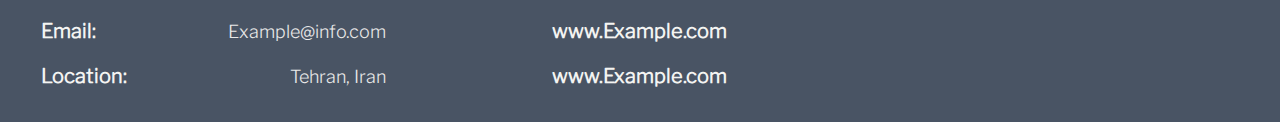
==== commit f6305c14: "product.html -> send comment response alert handle added" ====
--- a/pages/product.html
+++ b/pages/product.html
@@ -375,6 +375,7 @@
     <!-- TODO: Make Comment Section and Related Products Carousel -->
     <section class="comment-section">
         <div class="comment-message-response-container">
+            <span class="loading-circle-span"></span>
             <div class="succesful-comment-added-container">
                 <i class="bi bi-x"></i>
                 <h4 class="comment-added-status-header">Your Comment Added!</h4>
@@ -390,8 +391,7 @@
                 <span class="comment-added-message">
                     Please Try Send Again!
                 </span>
-                <button class="close-comment-modal-message-button close-comment-modal-message-button-unsuccesful">Try
-                    Again</button>
+                <button class="close-comment-modal-message-button-unsuccesful" id="try-Again-send-comment-button">Try Again</button>
             </div>
         </div>
         <form class="add-new-comment-container" action="" method="post">
--- a/css/product.css
+++ b/css/product.css
@@ -732,16 +732,47 @@
 }
 
 .comment-message-response-container {
+    display: none;
     position: fixed;
-    width: 100%;
-    height: 100%;
-    top: 0;
-    left: 0;
+    width: 400px;
+    top: 35%;
+    left: 35%;
     z-index: 1;
-    background-color: rgba(0, 0, 0, .5);
-    display: flex;
     align-items: center;
     justify-content: center;
+    opacity: 0;
+    animation: showResponseContainer 500ms 1 forwards;
+}
+
+@keyframes showResponseContainer {
+    from {
+        opacity: 0;
+    }
+
+    to {
+        opacity: 1;
+    }
+}
+
+.loading-circle-span {
+    position: relative;
+    width: 50px;
+    height: 50px;
+    border-radius: 50%;
+    border: 20px solid #4B8673;
+    border-top: 20px solid #B8405E;
+    animation: spinLoadingCircle 2s linear infinite;
+}
+
+@keyframes spinLoadingCircle {
+    form {
+        transform: rotate(0deg);
+    }
+
+    to {
+        transform: rotate(360deg);
+    }
+
 }
 
 .succesful-comment-added-container {
@@ -754,12 +785,16 @@
     border-radius: 10px;
     align-items: center;
     flex-direction: column;
+    opacity: 0;
+    animation: showResponseContainer 500ms 1 forwards;
 }
 
 .unsuccesful-comment-added-container {
-    display: flex;
+    display: none;
     background-color: #B8405E;
     border: 1px solid #FFF7BC;
+    opacity: 0;
+    animation: showResponseContainer 500ms 1 forwards;
 }
 
 .succesful-comment-added-container>i.bi-x {
@@ -794,7 +829,7 @@
     color: #B8405E;
 }
 
-.close-comment-modal-message-button {
+.close-comment-modal-message-button, .close-comment-modal-message-button-unsuccesful {
     margin: 1% 15px 1% 0;
     padding: 10px 20px;
     color: #EEEEEE;
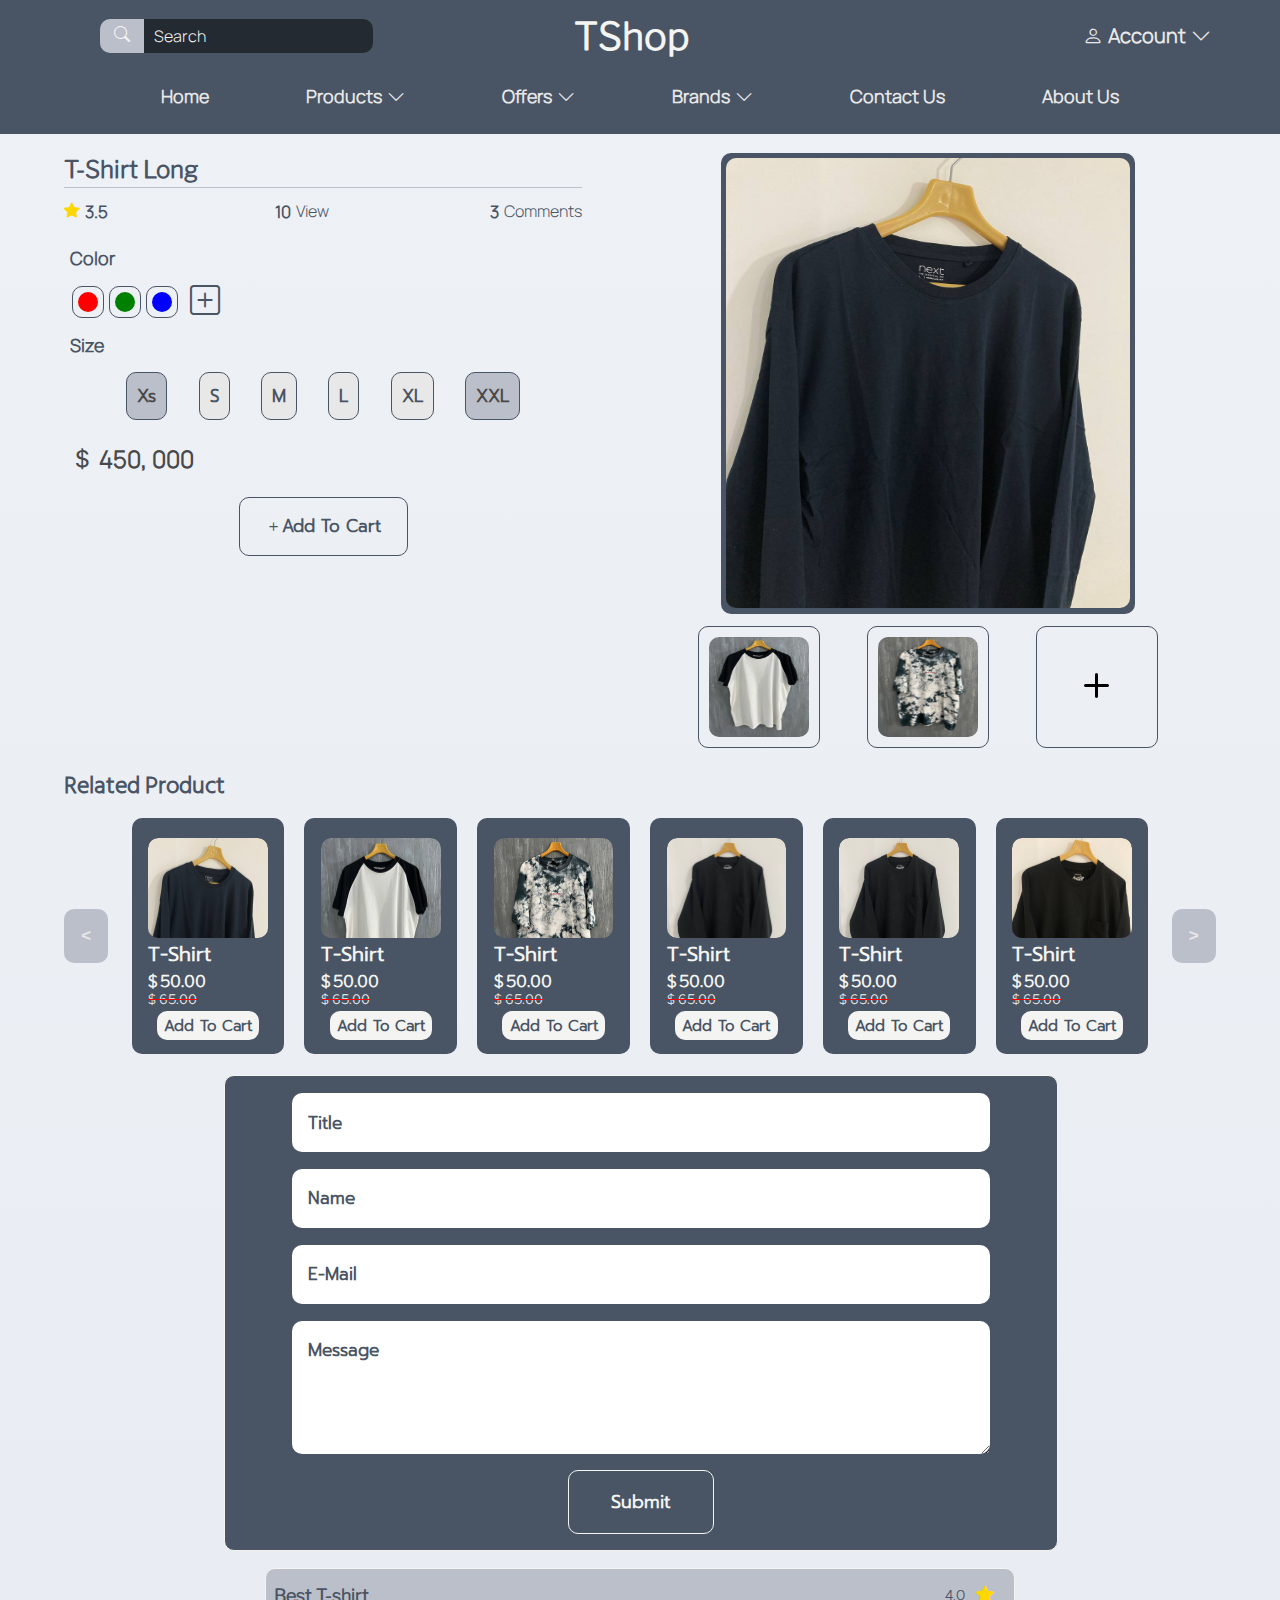
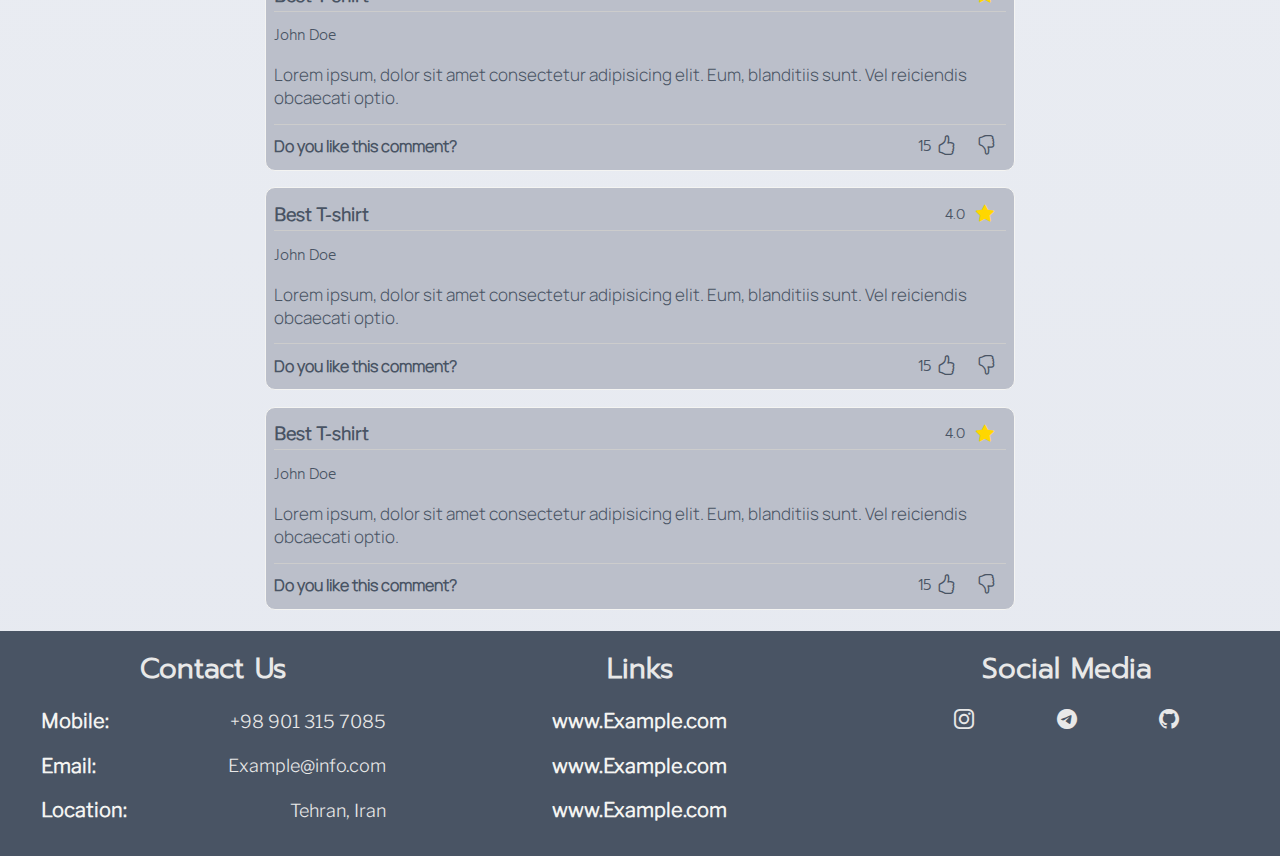
==== commit 238dee63: "product.html -> comment section added" ====
--- a/pages/product.html
+++ b/pages/product.html
@@ -391,16 +391,96 @@
                 <span class="comment-added-message">
                     Please Try Send Again!
                 </span>
-                <button class="close-comment-modal-message-button-unsuccesful" id="try-Again-send-comment-button">Try Again</button>
+                <button class="close-comment-modal-message-button-unsuccesful" id="try-Again-send-comment-button">Try
+                    Again</button>
             </div>
         </div>
         <form class="add-new-comment-container" action="" method="post">
+            <input class="add-new-comment-input" id="new-comment-title-input" name="title" placeholder="Title" />
             <input class="add-new-comment-input" id="new-comment-name-input" name="name" placeholder="Name" />
             <input class="add-new-comment-input" id="new-comment-email-input" name="email" placeholder="E-Mail" />
             <textarea class="add-new-comment-input add-new-comment-textarea" id="new-comment-message-input"
                 name="message" placeholder="Message"></textarea>
             <button id="new-comment-submit-form-button" type="button">Submit</button>
         </form>
+        <div class="comment-item-container">
+            <div class="comment-item-header-container">
+                <h1 class="comment-item-title">Best T-shirt</h1>
+                <div class="comment-rate-mark-container">
+                    <span class="comment-item-rate-mark">4.0</span>
+                    <i class="bi bi-star-fill"></i>
+                </div>
+            </div>
+            <span class="comment-item-user-fullname">John Doe</span>
+            <p class="comment-item-message">Lorem ipsum, dolor sit amet consectetur adipisicing elit. Eum, blanditiis
+                sunt. Vel reiciendis obcaecati optio.</p>
+            <div class="like-comment-item-contaienr">
+                <h5 class="like-comment-item-title">Do you like this comment?</h5>
+                <div class="like-comment-icons-container">
+                    <div class="like-comment-icon-container">
+                        <span class="like-comment-item-counter">15</span>
+                        <i class="bi bi-hand-thumbs-up"></i>
+                        <i class="bi bi-hand-thumbs-up-fill"></i>
+                    </div>
+                    <div class="like-comment-icon-container">
+                        <i class="bi bi-hand-thumbs-down"></i>
+                        <i class="bi bi-hand-thumbs-down-fill"></i>
+                    </div>
+                </div>
+            </div>
+        </div>
+        <div class="comment-item-container">
+            <div class="comment-item-header-container">
+                <h1 class="comment-item-title">Best T-shirt</h1>
+                <div class="comment-rate-mark-container">
+                    <span class="comment-item-rate-mark">4.0</span>
+                    <i class="bi bi-star-fill"></i>
+                </div>
+            </div>
+            <span class="comment-item-user-fullname">John Doe</span>
+            <p class="comment-item-message">Lorem ipsum, dolor sit amet consectetur adipisicing elit. Eum, blanditiis
+                sunt. Vel reiciendis obcaecati optio.</p>
+            <div class="like-comment-item-contaienr">
+                <h5 class="like-comment-item-title">Do you like this comment?</h5>
+                <div class="like-comment-icons-container">
+                    <div class="like-comment-icon-container">
+                        <span class="like-comment-item-counter">15</span>
+                        <i class="bi bi-hand-thumbs-up"></i>
+                        <i class="bi bi-hand-thumbs-up-fill"></i>
+                    </div>
+                    <div class="like-comment-icon-container">
+                        <i class="bi bi-hand-thumbs-down"></i>
+                        <i class="bi bi-hand-thumbs-down-fill"></i>
+                    </div>
+                </div>
+            </div>
+        </div>
+        <div class="comment-item-container">
+            <div class="comment-item-header-container">
+                <h1 class="comment-item-title">Best T-shirt</h1>
+                <div class="comment-rate-mark-container">
+                    <span class="comment-item-rate-mark">4.0</span>
+                    <i class="bi bi-star-fill"></i>
+                </div>
+            </div>
+            <span class="comment-item-user-fullname">John Doe</span>
+            <p class="comment-item-message">Lorem ipsum, dolor sit amet consectetur adipisicing elit. Eum, blanditiis
+                sunt. Vel reiciendis obcaecati optio.</p>
+            <div class="like-comment-item-contaienr">
+                <h5 class="like-comment-item-title">Do you like this comment?</h5>
+                <div class="like-comment-icons-container">
+                    <div class="like-comment-icon-container">
+                        <span class="like-comment-item-counter">15</span>
+                        <i class="bi bi-hand-thumbs-up"></i>
+                        <i class="bi bi-hand-thumbs-up-fill"></i>
+                    </div>
+                    <div class="like-comment-icon-container">
+                        <i class="bi bi-hand-thumbs-down"></i>
+                        <i class="bi bi-hand-thumbs-down-fill"></i>
+                    </div>
+                </div>
+            </div>
+        </div>
     </section>
     <footer class="footer-container">
         <div class="footer-section-container">
--- a/css/product.css
+++ b/css/product.css
@@ -853,4 +853,124 @@
 .close-comment-modal-message-button-unsuccesful {
     color: #F6FBF4;
     background-color: #5FD068;
+}
+
+.comment-item-container {
+    padding: 1%;
+    width: 88%;
+    margin: 1% auto;
+    display: flex;
+    flex-direction: column;
+    background-color: #495464;
+    background-color: rgb(187, 191, 202);
+    border: 1px solid #F4F4F2;
+    border-radius: 10px;
+}
+
+.comment-item-header-container {
+    margin: 1% auto;
+    width: 100%;
+    display: flex;
+    align-items: center;
+    justify-content: space-between;
+    border-bottom: 1px solid #ccc;
+    padding-bottom: 5px;
+}
+
+.comment-item-title {
+    max-width: 50%;
+    color: #495464;
+    font-weight: bold;
+    font-size: 18px;
+    font-family: product-name;
+}
+
+.comment-rate-mark-container {
+    width: 10%;
+    display: flex;
+    align-items: center;
+    justify-content: space-evenly;
+}
+
+.comment-item-rate-mark {
+    color: #495464;
+    font-weight: normal;
+    font-size: 14px;
+    font-family: tag;
+}
+
+.comment-rate-mark-container>.bi-star-fill {
+    color: gold;
+    font-size: 18px;
+}
+
+.comment-item-user-fullname {
+    margin: .5% 0 1%;
+    font-weight: normal;
+    font-size: 16px;
+    font-family: category-name;
+    color: #495464;
+}
+
+.comment-item-message {
+    margin: 1% auto;
+    width: 100%;
+    color: #495464;
+    font-weight: normal;
+    font-size: 17px;
+    font-family: product-info;
+}
+
+.like-comment-item-contaienr {
+    margin: 1% auto .5%;
+    width: 100%;
+    padding-top: 10px;
+    display: flex;
+    align-items: center;
+    justify-content: space-between;
+    border-top: 1px solid #ccc;
+}
+
+.like-comment-item-title {
+    max-width: 60%;
+    font-weight: bold;
+    font-size: 16px;
+    font-family: product-info;
+    color: #495464;
+}
+
+.like-comment-icons-container {
+    width: 40%;
+    display: flex;
+    align-items: center;
+    justify-content: flex-end;
+}
+
+.like-comment-icon-container {
+    margin: 0 10px;
+    display: flex;
+    align-items: center;
+}
+
+.like-comment-item-counter {
+    margin: 0 5px;
+    color: #495464;
+    font-weight: normal;
+    font-size: 15px;
+    font-family: tag;
+}
+
+
+.like-comment-icon-container>.bi-hand-thumbs-up-fill,
+.like-comment-icon-container>.bi-hand-thumbs-down-fill,
+.like-comment-icon-container>.bi-hand-thumbs-up,
+.like-comment-icon-container>.bi-hand-thumbs-down {
+    font-size: 20px;
+    color: #495464;
+    cursor: pointer;
+}
+
+.like-comment-icon-container>.bi-hand-thumbs-up-fill,
+.like-comment-icon-container>.bi-hand-thumbs-down-fill {
+    display: none;
 }